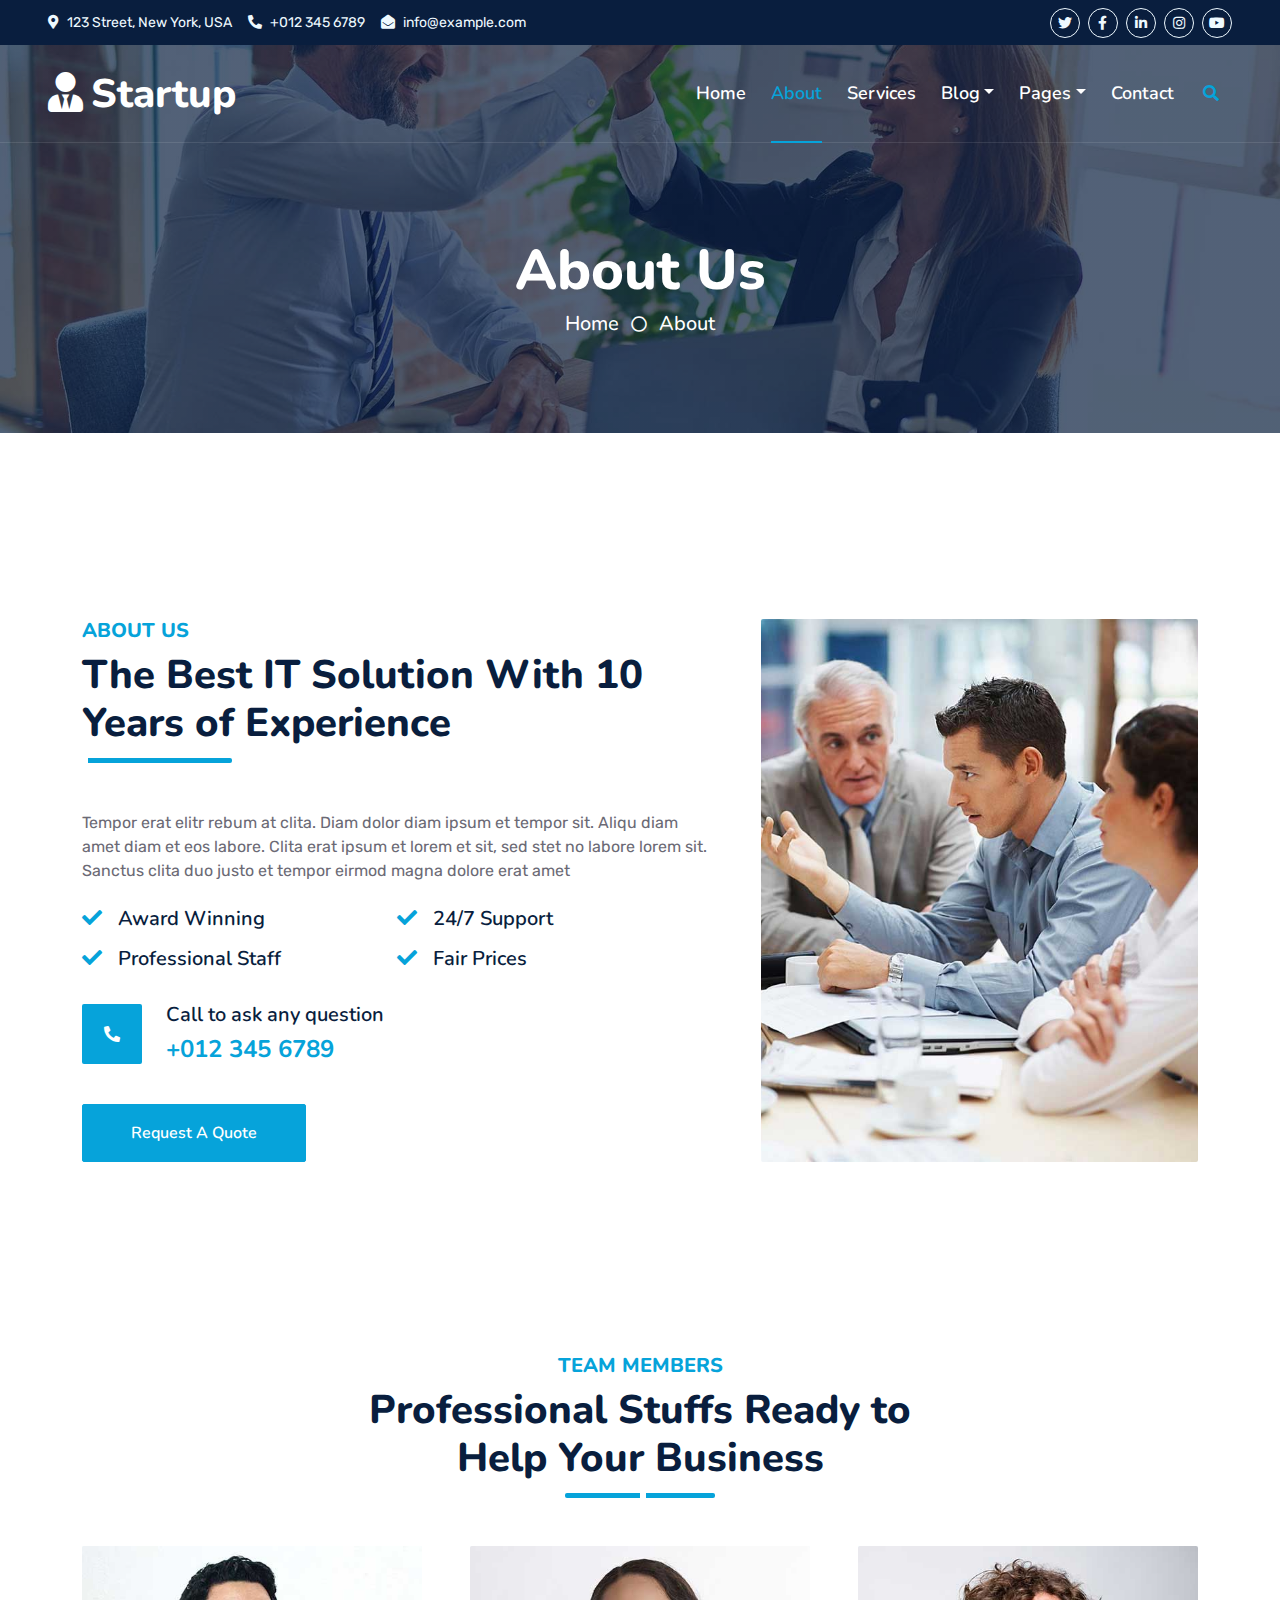
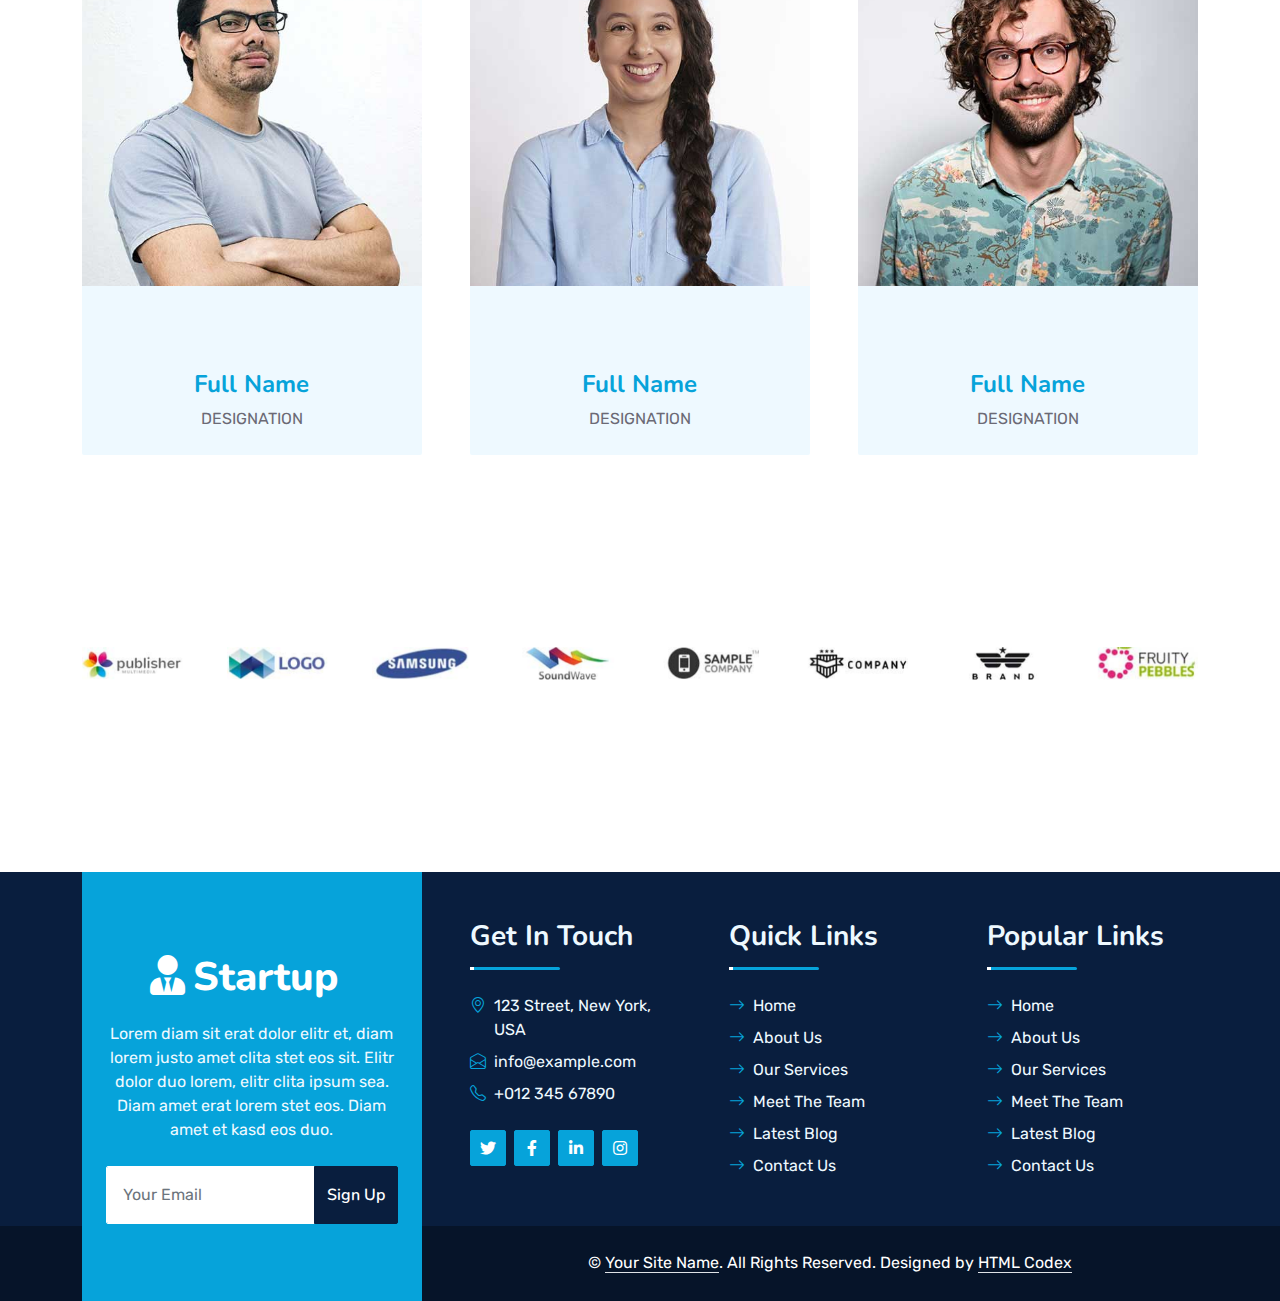
==== about.html @ 535cdb73 "first commit with code" ====
<!DOCTYPE html>
<html lang="en">

<head>
    <meta charset="utf-8">
    <title>Startup - Startup Website Template</title>
    <meta content="width=device-width, initial-scale=1.0" name="viewport">
    <meta content="Free HTML Templates" name="keywords">
    <meta content="Free HTML Templates" name="description">

    <!-- Favicon -->
    <link href="img/favicon.ico" rel="icon">

    <!-- Google Web Fonts -->
    <link rel="preconnect" href="https://fonts.googleapis.com">
    <link rel="preconnect" href="https://fonts.gstatic.com" crossorigin>
    <link
        href="https://fonts.googleapis.com/css2?family=Nunito:wght@400;600;700;800&family=Rubik:wght@400;500;600;700&display=swap"
        rel="stylesheet">

    <!-- Icon Font Stylesheet -->
    <link href="https://cdnjs.cloudflare.com/ajax/libs/font-awesome/5.10.0/css/all.min.css" rel="stylesheet">
    <link href="https://cdn.jsdelivr.net/npm/bootstrap-icons@1.4.1/font/bootstrap-icons.css" rel="stylesheet">

    <!-- Libraries Stylesheet -->
    <link href="lib/owlcarousel/assets/owl.carousel.min.css" rel="stylesheet">
    <link href="lib/animate/animate.min.css" rel="stylesheet">

    <!-- Customized Bootstrap Stylesheet -->
    <link href="css/bootstrap.min.css" rel="stylesheet">

    <!-- Template Stylesheet -->
    <link href="css/style.css" rel="stylesheet">
</head>

<body>
    <!-- Spinner Start -->
    <div id="spinner"
        class="show bg-white position-fixed translate-middle w-100 vh-100 top-50 start-50 d-flex align-items-center justify-content-center">
        <div class="spinner"></div>
    </div>
    <!-- Spinner End -->


    <!-- Topbar Start -->
    <div class="container-fluid bg-dark px-5 d-none d-lg-block">
        <div class="row gx-0">
            <div class="col-lg-8 text-center text-lg-start mb-2 mb-lg-0">
                <div class="d-inline-flex align-items-center" style="height: 45px;">
                    <small class="me-3 text-light"><i class="fa fa-map-marker-alt me-2"></i>123 Street, New York,
                        USA</small>
                    <small class="me-3 text-light"><i class="fa fa-phone-alt me-2"></i>+012 345 6789</small>
                    <small class="text-light"><i class="fa fa-envelope-open me-2"></i>info@example.com</small>
                </div>
            </div>
            <div class="col-lg-4 text-center text-lg-end">
                <div class="d-inline-flex align-items-center" style="height: 45px;">
                    <a class="btn btn-sm btn-outline-light btn-sm-square rounded-circle me-2" href=""><i
                            class="fab fa-twitter fw-normal"></i></a>
                    <a class="btn btn-sm btn-outline-light btn-sm-square rounded-circle me-2" href=""><i
                            class="fab fa-facebook-f fw-normal"></i></a>
                    <a class="btn btn-sm btn-outline-light btn-sm-square rounded-circle me-2" href=""><i
                            class="fab fa-linkedin-in fw-normal"></i></a>
                    <a class="btn btn-sm btn-outline-light btn-sm-square rounded-circle me-2" href=""><i
                            class="fab fa-instagram fw-normal"></i></a>
                    <a class="btn btn-sm btn-outline-light btn-sm-square rounded-circle" href=""><i
                            class="fab fa-youtube fw-normal"></i></a>
                </div>
            </div>
        </div>
    </div>
    <!-- Topbar End -->


    <!-- Navbar Start -->
    <div class="container-fluid position-relative p-0">
        <nav class="navbar navbar-expand-lg navbar-dark px-5 py-3 py-lg-0">
            <a href="index.html" class="navbar-brand p-0">
                <h1 class="m-0"><i class="fa fa-user-tie me-2"></i>Startup</h1>
            </a>
            <button class="navbar-toggler" type="button" data-bs-toggle="collapse" data-bs-target="#navbarCollapse">
                <span class="fa fa-bars"></span>
            </button>
            <div class="collapse navbar-collapse" id="navbarCollapse">
                <div class="navbar-nav ms-auto py-0">
                    <a href="index.html" class="nav-item nav-link">Home</a>
                    <a href="about.html" class="nav-item nav-link active">About</a>
                    <a href="service.html" class="nav-item nav-link">Services</a>
                    <div class="nav-item dropdown">
                        <a href="#" class="nav-link dropdown-toggle" data-bs-toggle="dropdown">Blog</a>
                        <div class="dropdown-menu m-0">
                            <a href="blog.html" class="dropdown-item">Blog Grid</a>
                            <a href="detail.html" class="dropdown-item">Blog Detail</a>
                        </div>
                    </div>
                    <div class="nav-item dropdown">
                        <a href="#" class="nav-link dropdown-toggle" data-bs-toggle="dropdown">Pages</a>
                        <div class="dropdown-menu m-0">
                            <a href="price.html" class="dropdown-item">Pricing Plan</a>
                            <a href="feature.html" class="dropdown-item">Our features</a>
                            <a href="team.html" class="dropdown-item">Team Members</a>
                            <a href="testimonial.html" class="dropdown-item">Testimonial</a>
                            <a href="quote.html" class="dropdown-item">Free Quote</a>
                        </div>
                    </div>
                    <a href="contact.html" class="nav-item nav-link">Contact</a>
                </div>
                <butaton type="button" class="btn text-primary ms-3" data-bs-toggle="modal"
                    data-bs-target="#searchModal"><i class="fa fa-search"></i></butaton>

            </div>
        </nav>

        <div class="container-fluid bg-primary py-5 bg-header" style="margin-bottom: 90px;">
            <div class="row py-5">
                <div class="col-12 pt-lg-5 mt-lg-5 text-center">
                    <h1 class="display-4 text-white animated zoomIn">About Us</h1>
                    <a href="" class="h5 text-white">Home</a>
                    <i class="far fa-circle text-white px-2"></i>
                    <a href="" class="h5 text-white">About</a>
                </div>
            </div>
        </div>
    </div>
    <!-- Navbar End -->


    <!-- Full Screen Search Start -->
    <div class="modal fade" id="searchModal" tabindex="-1">
        <div class="modal-dialog modal-fullscreen">
            <div class="modal-content" style="background: rgba(9, 30, 62, .7);">
                <div class="modal-header border-0">
                    <button type="button" class="btn bg-white btn-close" data-bs-dismiss="modal"
                        aria-label="Close"></button>
                </div>
                <div class="modal-body d-flex align-items-center justify-content-center">
                    <div class="input-group" style="max-width: 600px;">
                        <input type="text" class="form-control bg-transparent border-primary p-3"
                            placeholder="Type search keyword">
                        <button class="btn btn-primary px-4"><i class="bi bi-search"></i></button>
                    </div>
                </div>
            </div>
        </div>
    </div>
    <!-- Full Screen Search End -->


    <!-- About Start -->
    <div class="container-fluid py-5 wow fadeInUp" data-wow-delay="0.1s">
        <div class="container py-5">
            <div class="row g-5">
                <div class="col-lg-7">
                    <div class="section-title position-relative pb-3 mb-5">
                        <h5 class="fw-bold text-primary text-uppercase">About Us</h5>
                        <h1 class="mb-0">The Best IT Solution With 10 Years of Experience</h1>
                    </div>
                    <p class="mb-4">Tempor erat elitr rebum at clita. Diam dolor diam ipsum et tempor sit. Aliqu diam
                        amet diam et eos labore. Clita erat ipsum et lorem et sit, sed stet no labore lorem sit. Sanctus
                        clita duo justo et tempor eirmod magna dolore erat amet</p>
                    <div class="row g-0 mb-3">
                        <div class="col-sm-6 wow zoomIn" data-wow-delay="0.2s">
                            <h5 class="mb-3"><i class="fa fa-check text-primary me-3"></i>Award Winning</h5>
                            <h5 class="mb-3"><i class="fa fa-check text-primary me-3"></i>Professional Staff</h5>
                        </div>
                        <div class="col-sm-6 wow zoomIn" data-wow-delay="0.4s">
                            <h5 class="mb-3"><i class="fa fa-check text-primary me-3"></i>24/7 Support</h5>
                            <h5 class="mb-3"><i class="fa fa-check text-primary me-3"></i>Fair Prices</h5>
                        </div>
                    </div>
                    <div class="d-flex align-items-center mb-4 wow fadeIn" data-wow-delay="0.6s">
                        <div class="bg-primary d-flex align-items-center justify-content-center rounded"
                            style="width: 60px; height: 60px;">
                            <i class="fa fa-phone-alt text-white"></i>
                        </div>
                        <div class="ps-4">
                            <h5 class="mb-2">Call to ask any question</h5>
                            <h4 class="text-primary mb-0">+012 345 6789</h4>
                        </div>
                    </div>
                    <a href="quote.html" class="btn btn-primary py-3 px-5 mt-3 wow zoomIn" data-wow-delay="0.9s">Request
                        A Quote</a>
                </div>
                <div class="col-lg-5" style="min-height: 500px;">
                    <div class="position-relative h-100">
                        <img class="position-absolute w-100 h-100 rounded wow zoomIn" data-wow-delay="0.9s"
                            src="img/about.jpg" style="object-fit: cover;">
                    </div>
                </div>
            </div>
        </div>
    </div>
    <!-- About End -->


    <!-- Team Start -->
    <div class="container-fluid py-5 wow fadeInUp" data-wow-delay="0.1s">
        <div class="container py-5">
            <div class="section-title text-center position-relative pb-3 mb-5 mx-auto" style="max-width: 600px;">
                <h5 class="fw-bold text-primary text-uppercase">Team Members</h5>
                <h1 class="mb-0">Professional Stuffs Ready to Help Your Business</h1>
            </div>
            <div class="row g-5">
                <div class="col-lg-4 wow slideInUp" data-wow-delay="0.3s">
                    <div class="team-item bg-light rounded overflow-hidden">
                        <div class="team-img position-relative overflow-hidden">
                            <img class="img-fluid w-100" src="img/team-1.jpg" alt="">
                            <div class="team-social">
                                <a class="btn btn-lg btn-primary btn-lg-square rounded" href=""><i
                                        class="fab fa-twitter fw-normal"></i></a>
                                <a class="btn btn-lg btn-primary btn-lg-square rounded" href=""><i
                                        class="fab fa-facebook-f fw-normal"></i></a>
                                <a class="btn btn-lg btn-primary btn-lg-square rounded" href=""><i
                                        class="fab fa-instagram fw-normal"></i></a>
                                <a class="btn btn-lg btn-primary btn-lg-square rounded" href=""><i
                                        class="fab fa-linkedin-in fw-normal"></i></a>
                            </div>
                        </div>
                        <div class="text-center py-4">
                            <h4 class="text-primary">Full Name</h4>
                            <p class="text-uppercase m-0">Designation</p>
                        </div>
                    </div>
                </div>
                <div class="col-lg-4 wow slideInUp" data-wow-delay="0.6s">
                    <div class="team-item bg-light rounded overflow-hidden">
                        <div class="team-img position-relative overflow-hidden">
                            <img class="img-fluid w-100" src="img/team-2.jpg" alt="">
                            <div class="team-social">
                                <a class="btn btn-lg btn-primary btn-lg-square rounded" href=""><i
                                        class="fab fa-twitter fw-normal"></i></a>
                                <a class="btn btn-lg btn-primary btn-lg-square rounded" href=""><i
                                        class="fab fa-facebook-f fw-normal"></i></a>
                                <a class="btn btn-lg btn-primary btn-lg-square rounded" href=""><i
                                        class="fab fa-instagram fw-normal"></i></a>
                                <a class="btn btn-lg btn-primary btn-lg-square rounded" href=""><i
                                        class="fab fa-linkedin-in fw-normal"></i></a>
                            </div>
                        </div>
                        <div class="text-center py-4">
                            <h4 class="text-primary">Full Name</h4>
                            <p class="text-uppercase m-0">Designation</p>
                        </div>
                    </div>
                </div>
                <div class="col-lg-4 wow slideInUp" data-wow-delay="0.9s">
                    <div class="team-item bg-light rounded overflow-hidden">
                        <div class="team-img position-relative overflow-hidden">
                            <img class="img-fluid w-100" src="img/team-3.jpg" alt="">
                            <div class="team-social">
                                <a class="btn btn-lg btn-primary btn-lg-square rounded" href=""><i
                                        class="fab fa-twitter fw-normal"></i></a>
                                <a class="btn btn-lg btn-primary btn-lg-square rounded" href=""><i
                                        class="fab fa-facebook-f fw-normal"></i></a>
                                <a class="btn btn-lg btn-primary btn-lg-square rounded" href=""><i
                                        class="fab fa-instagram fw-normal"></i></a>
                                <a class="btn btn-lg btn-primary btn-lg-square rounded" href=""><i
                                        class="fab fa-linkedin-in fw-normal"></i></a>
                            </div>
                        </div>
                        <div class="text-center py-4">
                            <h4 class="text-primary">Full Name</h4>
                            <p class="text-uppercase m-0">Designation</p>
                        </div>
                    </div>
                </div>
            </div>
        </div>
    </div>
    <!-- Team End -->


    <!-- Vendor Start -->
    <div class="container-fluid py-5 wow fadeInUp" data-wow-delay="0.1s">
        <div class="container py-5 mb-5">
            <div class="bg-white">
                <div class="owl-carousel vendor-carousel">
                    <img src="img/vendor-1.jpg" alt="">
                    <img src="img/vendor-2.jpg" alt="">
                    <img src="img/vendor-3.jpg" alt="">
                    <img src="img/vendor-4.jpg" alt="">
                    <img src="img/vendor-5.jpg" alt="">
                    <img src="img/vendor-6.jpg" alt="">
                    <img src="img/vendor-7.jpg" alt="">
                    <img src="img/vendor-8.jpg" alt="">
                    <img src="img/vendor-9.jpg" alt="">
                </div>
            </div>
        </div>
    </div>
    <!-- Vendor End -->


    <!-- Footer Start -->
    <div class="container-fluid bg-dark text-light mt-5 wow fadeInUp" data-wow-delay="0.1s">
        <div class="container">
            <div class="row gx-5">
                <div class="col-lg-4 col-md-6 footer-about">
                    <div
                        class="d-flex flex-column align-items-center justify-content-center text-center h-100 bg-primary p-4">
                        <a href="index.html" class="navbar-brand">
                            <h1 class="m-0 text-white"><i class="fa fa-user-tie me-2"></i>Startup</h1>
                        </a>
                        <p class="mt-3 mb-4">Lorem diam sit erat dolor elitr et, diam lorem justo amet clita stet eos
                            sit. Elitr dolor duo lorem, elitr clita ipsum sea. Diam amet erat lorem stet eos. Diam amet
                            et kasd eos duo.</p>
                        <form action="">
                            <div class="input-group">
                                <input type="text" class="form-control border-white p-3" placeholder="Your Email">
                                <button class="btn btn-dark">Sign Up</button>
                            </div>
                        </form>
                    </div>
                </div>
                <div class="col-lg-8 col-md-6">
                    <div class="row gx-5">
                        <div class="col-lg-4 col-md-12 pt-5 mb-5">
                            <div class="section-title section-title-sm position-relative pb-3 mb-4">
                                <h3 class="text-light mb-0">Get In Touch</h3>
                            </div>
                            <div class="d-flex mb-2">
                                <i class="bi bi-geo-alt text-primary me-2"></i>
                                <p class="mb-0">123 Street, New York, USA</p>
                            </div>
                            <div class="d-flex mb-2">
                                <i class="bi bi-envelope-open text-primary me-2"></i>
                                <p class="mb-0">info@example.com</p>
                            </div>
                            <div class="d-flex mb-2">
                                <i class="bi bi-telephone text-primary me-2"></i>
                                <p class="mb-0">+012 345 67890</p>
                            </div>
                            <div class="d-flex mt-4">
                                <a class="btn btn-primary btn-square me-2" href="#"><i
                                        class="fab fa-twitter fw-normal"></i></a>
                                <a class="btn btn-primary btn-square me-2" href="#"><i
                                        class="fab fa-facebook-f fw-normal"></i></a>
                                <a class="btn btn-primary btn-square me-2" href="#"><i
                                        class="fab fa-linkedin-in fw-normal"></i></a>
                                <a class="btn btn-primary btn-square" href="#"><i
                                        class="fab fa-instagram fw-normal"></i></a>
                            </div>
                        </div>
                        <div class="col-lg-4 col-md-12 pt-0 pt-lg-5 mb-5">
                            <div class="section-title section-title-sm position-relative pb-3 mb-4">
                                <h3 class="text-light mb-0">Quick Links</h3>
                            </div>
                            <div class="link-animated d-flex flex-column justify-content-start">
                                <a class="text-light mb-2" href="#"><i
                                        class="bi bi-arrow-right text-primary me-2"></i>Home</a>
                                <a class="text-light mb-2" href="#"><i
                                        class="bi bi-arrow-right text-primary me-2"></i>About Us</a>
                                <a class="text-light mb-2" href="#"><i
                                        class="bi bi-arrow-right text-primary me-2"></i>Our Services</a>
                                <a class="text-light mb-2" href="#"><i
                                        class="bi bi-arrow-right text-primary me-2"></i>Meet The Team</a>
                                <a class="text-light mb-2" href="#"><i
                                        class="bi bi-arrow-right text-primary me-2"></i>Latest Blog</a>
                                <a class="text-light" href="#"><i
                                        class="bi bi-arrow-right text-primary me-2"></i>Contact Us</a>
                            </div>
                        </div>
                        <div class="col-lg-4 col-md-12 pt-0 pt-lg-5 mb-5">
                            <div class="section-title section-title-sm position-relative pb-3 mb-4">
                                <h3 class="text-light mb-0">Popular Links</h3>
                            </div>
                            <div class="link-animated d-flex flex-column justify-content-start">
                                <a class="text-light mb-2" href="#"><i
                                        class="bi bi-arrow-right text-primary me-2"></i>Home</a>
                                <a class="text-light mb-2" href="#"><i
                                        class="bi bi-arrow-right text-primary me-2"></i>About Us</a>
                                <a class="text-light mb-2" href="#"><i
                                        class="bi bi-arrow-right text-primary me-2"></i>Our Services</a>
                                <a class="text-light mb-2" href="#"><i
                                        class="bi bi-arrow-right text-primary me-2"></i>Meet The Team</a>
                                <a class="text-light mb-2" href="#"><i
                                        class="bi bi-arrow-right text-primary me-2"></i>Latest Blog</a>
                                <a class="text-light" href="#"><i
                                        class="bi bi-arrow-right text-primary me-2"></i>Contact Us</a>
                            </div>
                        </div>
                    </div>
                </div>
            </div>
        </div>
    </div>
    <div class="container-fluid text-white" style="background: #061429;">
        <div class="container text-center">
            <div class="row justify-content-end">
                <div class="col-lg-8 col-md-6">
                    <div class="d-flex align-items-center justify-content-center" style="height: 75px;">
                        <p class="mb-0">&copy; <a class="text-white border-bottom" href="#">Your Site Name</a>. All
                            Rights Reserved.

                            <!--/*** This template is free as long as you keep the footer author’s credit link/attribution link/backlink. If you'd like to use the template without the footer author’s credit link/attribution link/backlink, you can purchase the Credit Removal License from "https://htmlcodex.com/credit-removal". Thank you for your support. ***/-->
                            Designed by <a class="text-white border-bottom" href="https://htmlcodex.com">HTML Codex</a>
                        </p>
                    </div>
                </div>
            </div>
        </div>
    </div>
    <!-- Footer End -->


    <!-- Back to Top -->
    <a href="#" class="btn btn-lg btn-primary btn-lg-square rounded back-to-top"><i class="bi bi-arrow-up"></i></a>


    <!-- JavaScript Libraries -->
    <script src="https://code.jquery.com/jquery-3.4.1.min.js"></script>
    <script src="https://cdn.jsdelivr.net/npm/bootstrap@5.0.0/dist/js/bootstrap.bundle.min.js"></script>
    <script src="lib/wow/wow.min.js"></script>
    <script src="lib/easing/easing.min.js"></script>
    <script src="lib/waypoints/waypoints.min.js"></script>
    <script src="lib/counterup/counterup.min.js"></script>
    <script src="lib/owlcarousel/owl.carousel.min.js"></script>

    <!-- Template Javascript -->
    <script src="js/main.js"></script>
</body>

</html>
---- css/style.css ----
/********** Template CSS **********/
:root {
    --primary: #06A3DA;
    --secondary: #34AD54;
    --light: #EEF9FF;
    --dark: #091E3E;
}


/*** Spinner ***/
.spinner {
    width: 40px;
    height: 40px;
    background: var(--primary);
    margin: 100px auto;
    -webkit-animation: sk-rotateplane 1.2s infinite ease-in-out;
    animation: sk-rotateplane 1.2s infinite ease-in-out;
}

@-webkit-keyframes sk-rotateplane {
    0% {
        -webkit-transform: perspective(120px)
    }

    50% {
        -webkit-transform: perspective(120px) rotateY(180deg)
    }

    100% {
        -webkit-transform: perspective(120px) rotateY(180deg) rotateX(180deg)
    }
}

@keyframes sk-rotateplane {
    0% {
        transform: perspective(120px) rotateX(0deg) rotateY(0deg);
        -webkit-transform: perspective(120px) rotateX(0deg) rotateY(0deg)
    }

    50% {
        transform: perspective(120px) rotateX(-180.1deg) rotateY(0deg);
        -webkit-transform: perspective(120px) rotateX(-180.1deg) rotateY(0deg)
    }

    100% {
        transform: perspective(120px) rotateX(-180deg) rotateY(-179.9deg);
        -webkit-transform: perspective(120px) rotateX(-180deg) rotateY(-179.9deg);
    }
}

#spinner {
    opacity: 0;
    visibility: hidden;
    transition: opacity .5s ease-out, visibility 0s linear .5s;
    z-index: 99999;
}

#spinner.show {
    transition: opacity .5s ease-out, visibility 0s linear 0s;
    visibility: visible;
    opacity: 1;
}


/*** Heading ***/
h1,
h2,
.fw-bold {
    font-weight: 800 !important;
}

h3,
h4,
.fw-semi-bold {
    font-weight: 700 !important;
}

h5,
h6,
.fw-medium {
    font-weight: 600 !important;
}


/*** Button ***/
.btn {
    font-family: 'Nunito', sans-serif;
    font-weight: 600;
    transition: .5s;
}

.btn-primary,
.btn-secondary {
    color: #FFFFFF;
    box-shadow: inset 0 0 0 50px transparent;
}

.btn-primary:hover {
    box-shadow: inset 0 0 0 0 var(--primary);
}

.btn-secondary:hover {
    box-shadow: inset 0 0 0 0 var(--secondary);
}

.btn-square {
    width: 36px;
    height: 36px;
}

.btn-sm-square {
    width: 30px;
    height: 30px;
}

.btn-lg-square {
    width: 48px;
    height: 48px;
}

.btn-square,
.btn-sm-square,
.btn-lg-square {
    padding-left: 0;
    padding-right: 0;
    text-align: center;
}


/*** Navbar ***/
.navbar-dark .navbar-nav .nav-link {
    font-family: 'Nunito', sans-serif;
    position: relative;
    margin-left: 25px;
    padding: 35px 0;
    color: #FFFFFF;
    font-size: 18px;
    font-weight: 600;
    outline: none;
    transition: .5s;
}

.sticky-top.navbar-dark .navbar-nav .nav-link {
    padding: 20px 0;
    color: var(--dark);
}

.navbar-dark .navbar-nav .nav-link:hover,
.navbar-dark .navbar-nav .nav-link.active {
    color: var(--primary);
}

.navbar-dark .navbar-brand h1 {
    color: #FFFFFF;
}

.navbar-dark .navbar-toggler {
    color: var(--primary) !important;
    border-color: var(--primary) !important;
}

@media (max-width: 991.98px) {
    .sticky-top.navbar-dark {
        position: relative;
        background: #FFFFFF;
    }

    .navbar-dark .navbar-nav .nav-link,
    .navbar-dark .navbar-nav .nav-link.show,
    .sticky-top.navbar-dark .navbar-nav .nav-link {
        padding: 10px 0;
        color: var(--dark);
    }

    .navbar-dark .navbar-brand h1 {
        color: var(--primary);
    }
}

@media (min-width: 992px) {
    .navbar-dark {
        position: absolute;
        width: 100%;
        top: 0;
        left: 0;
        border-bottom: 1px solid rgba(256, 256, 256, .1);
        z-index: 999;
    }

    .sticky-top.navbar-dark {
        position: fixed;
        background: #FFFFFF;
    }

    .navbar-dark .navbar-nav .nav-link::before {
        position: absolute;
        content: "";
        width: 0;
        height: 2px;
        bottom: -1px;
        left: 50%;
        background: var(--primary);
        transition: .5s;
    }

    .navbar-dark .navbar-nav .nav-link:hover::before,
    .navbar-dark .navbar-nav .nav-link.active::before {
        width: 100%;
        left: 0;
    }

    .navbar-dark .navbar-nav .nav-link.nav-contact::before {
        display: none;
    }

    .sticky-top.navbar-dark .navbar-brand h1 {
        color: var(--primary);
    }
}


/*** Carousel ***/
.carousel-caption {
    top: 0;
    left: 0;
    right: 0;
    bottom: 0;
    background: rgba(9, 30, 62, .7);
    z-index: 1;
}

@media (max-width: 576px) {
    .carousel-caption h5 {
        font-size: 14px;
        font-weight: 500 !important;
    }

    .carousel-caption h1 {
        font-size: 30px;
        font-weight: 600 !important;
    }
}

.carousel-control-prev,
.carousel-control-next {
    width: 10%;
}

.carousel-control-prev-icon,
.carousel-control-next-icon {
    width: 3rem;
    height: 3rem;
}


/*** Section Title ***/
.section-title::before {
    position: absolute;
    content: "";
    width: 150px;
    height: 5px;
    left: 0;
    bottom: 0;
    background: var(--primary);
    border-radius: 2px;
}

.section-title.text-center::before {
    left: 50%;
    margin-left: -75px;
}

.section-title.section-title-sm::before {
    width: 90px;
    height: 3px;
}

.section-title::after {
    position: absolute;
    content: "";
    width: 6px;
    height: 5px;
    bottom: 0px;
    background: #FFFFFF;
    -webkit-animation: section-title-run 5s infinite linear;
    animation: section-title-run 5s infinite linear;
}

.section-title.section-title-sm::after {
    width: 4px;
    height: 3px;
}

.section-title.text-center::after {
    -webkit-animation: section-title-run-center 5s infinite linear;
    animation: section-title-run-center 5s infinite linear;
}

.section-title.section-title-sm::after {
    -webkit-animation: section-title-run-sm 5s infinite linear;
    animation: section-title-run-sm 5s infinite linear;
}

@-webkit-keyframes section-title-run {
    0% {
        left: 0;
    }

    50% {
        left: 145px;
    }

    100% {
        left: 0;
    }
}

@-webkit-keyframes section-title-run-center {
    0% {
        left: 50%;
        margin-left: -75px;
    }

    50% {
        left: 50%;
        margin-left: 45px;
    }

    100% {
        left: 50%;
        margin-left: -75px;
    }
}

@-webkit-keyframes section-title-run-sm {
    0% {
        left: 0;
    }

    50% {
        left: 85px;
    }

    100% {
        left: 0;
    }
}


/*** Service ***/
.service-item {
    position: relative;
    height: 300px;
    padding: 0 30px;
    transition: .5s;
}

.service-item .service-icon {
    margin-bottom: 30px;
    width: 60px;
    height: 60px;
    display: flex;
    align-items: center;
    justify-content: center;
    background: var(--primary);
    border-radius: 2px;
    transform: rotate(-45deg);
}

.service-item .service-icon i {
    transform: rotate(45deg);
}

.service-item a.btn {
    position: absolute;
    width: 60px;
    bottom: -48px;
    left: 50%;
    margin-left: -30px;
    opacity: 0;
}

.service-item:hover a.btn {
    bottom: -24px;
    opacity: 1;
}


/*** Testimonial ***/
.testimonial-carousel .owl-dots {
    margin-top: 15px;
    display: flex;
    align-items: flex-end;
    justify-content: center;
}

.testimonial-carousel .owl-dot {
    position: relative;
    display: inline-block;
    margin: 0 5px;
    width: 15px;
    height: 15px;
    background: #DDDDDD;
    border-radius: 2px;
    transition: .5s;
}

.testimonial-carousel .owl-dot.active {
    width: 30px;
    background: var(--primary);
}

.testimonial-carousel .owl-item.center {
    position: relative;
    z-index: 1;
}

.testimonial-carousel .owl-item .testimonial-item {
    transition: .5s;
}

.testimonial-carousel .owl-item.center .testimonial-item {
    background: #FFFFFF !important;
    box-shadow: 0 0 30px #DDDDDD;
}


/*** Team ***/
.team-item {
    transition: .5s;
}

.team-social {
    position: absolute;
    width: 100%;
    height: 100%;
    top: 0;
    left: 0;
    display: flex;
    align-items: center;
    justify-content: center;
    transition: .5s;
}

.team-social a.btn {
    position: relative;
    margin: 0 3px;
    margin-top: 100px;
    opacity: 0;
}

.team-item:hover,
.projects-item:hover {
    box-shadow: 0 0 30px #DDDDDD;
}

.team-item:hover .team-social,
.projects-item:hover .team-social {
    background: rgba(9, 30, 62, .7);
}

.team-item:hover .team-social a.btn:first-child,
.projects-item:hover .team-social a.btn:first-child {
    opacity: 1;
    margin-top: 0;
    transition: .3s 0s;
}

.team-item:hover .team-social a.btn:nth-child(2) {
    opacity: 1;
    margin-top: 0;
    transition: .3s .05s;
}

.team-item:hover .team-social a.btn:nth-child(3) {
    opacity: 1;
    margin-top: 0;
    transition: .3s .1s;
}

.team-item:hover .team-social a.btn:nth-child(4) {
    opacity: 1;
    margin-top: 0;
    transition: .3s .15s;
}

.team-item .team-img {
    height: 400px;
}

.projects-item {
    height: 288px;
}

.team-item .team-img img,
.projects-item .team-img img,
.blog-item .blog-img img {
    transition: .5s;
}

.team-item:hover .team-img img,
.projects-item:hover .team-img img,
.blog-item:hover .blog-img img {
    transform: scale(1.15);
}


/*** Miscellaneous ***/
@media (min-width: 991.98px) {
    .facts {
        position: relative;
        margin-top: -75px;
        z-index: 1;
    }
}

.back-to-top {
    position: fixed;
    display: none;
    right: 45px;
    bottom: 45px;
    z-index: 99;
}

.bg-header {
    background: linear-gradient(rgba(9, 30, 62, .7), rgba(9, 30, 62, .7)), url(../img/carousel-1.jpg) center center no-repeat;
    background-size: cover;
}

.link-animated a {
    transition: .5s;
}

.link-animated a:hover {
    padding-left: 10px;
}

@media (min-width: 767.98px) {
    .footer-about {
        margin-bottom: -75px;
    }
}

@media (max-width: 767.98px) {
    .px-5 {
        padding-right: 1rem !important;
        padding-left: 1rem !important;
    }

    .py-5 {
        padding-top: 1.5rem !important;
        padding-bottom: 1rem !important;
    }

    .mb-5 {
        margin-bottom: 1rem !important;
    }

    .g-5,
    .gy-5 {
        --bs-gutter-y: 1.5rem !important;
    }

    .team-item .team-img {
        height: auto;
    }

    .projects-item img {
        position: absolute;
        top: 50%;
        transform: translateY(-50%);
    }
}
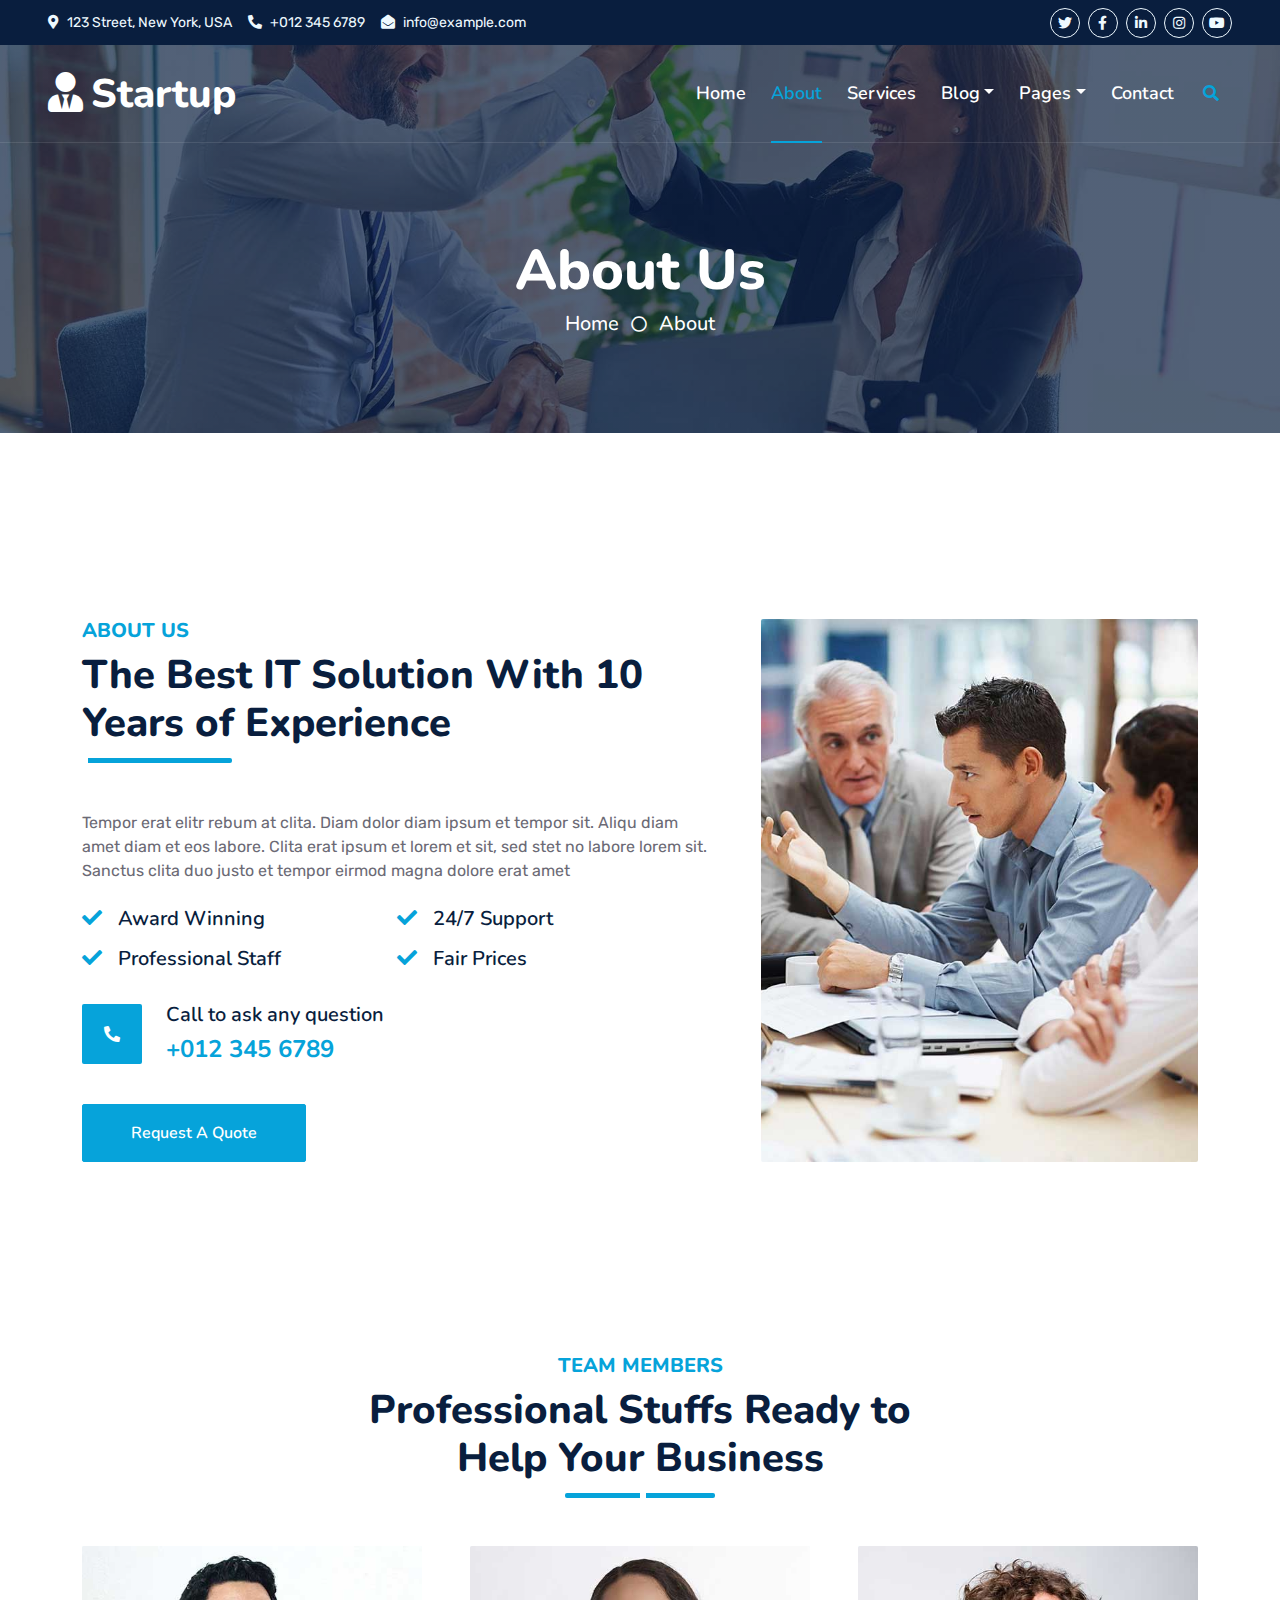
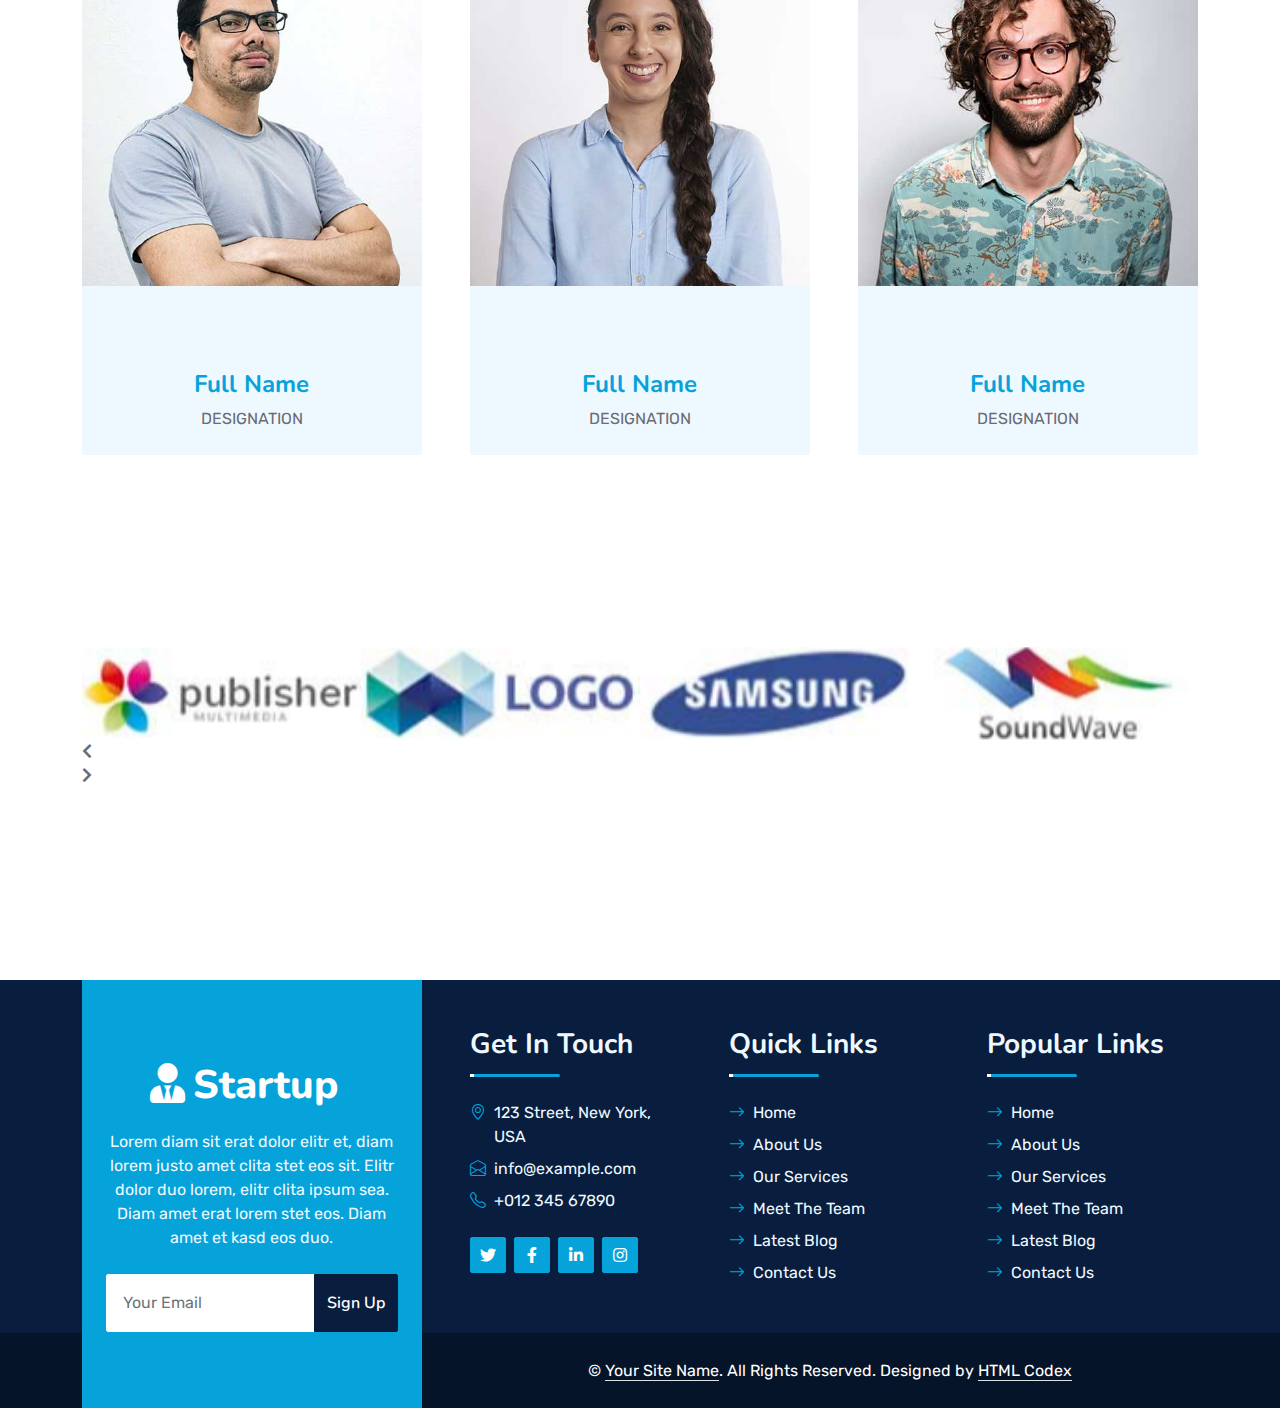
==== commit 8b0b165c: "change seo title and content" ====
--- a/about.html
+++ b/about.html
@@ -3,10 +3,10 @@
 
 <head>
     <meta charset="utf-8">
-    <title>Startup - Startup Website Template</title>
+    <title>The Code Arena</title>
     <meta content="width=device-width, initial-scale=1.0" name="viewport">
-    <meta content="Free HTML Templates" name="keywords">
-    <meta content="Free HTML Templates" name="description">
+    <meta content="The Code Arena, Website Development, App Development, React, HTML, Web Tech" name="keywords">
+    <meta content="Website Development, App Development, React, HTML, Web Tech" name="description">
 
     <!-- Favicon -->
     <link href="img/favicon.ico" rel="icon">
--- a/css/style.css
+++ b/css/style.css
@@ -570,4 +570,29 @@
         top: 50%;
         transform: translateY(-50%);
     }
+}
+
+.teamWrapper .teamMemberContainer {
+    margin: 0 4px;
+}
+
+.teamWrapper .owl-prev,
+.teamWrapper .owl-next {
+    position: absolute;
+    top: 170px;
+}
+
+.teamWrapper .owl-prev {
+    left: -40px;
+}
+
+.teamWrapper .owl-next {
+    right: -40px;
+}
+
+
+.teamWrapper .owl-prev .teamLeft,
+.teamWrapper .owl-next .teamRight {
+    font-size: 60px;
+    color: #06A3DA;
 }